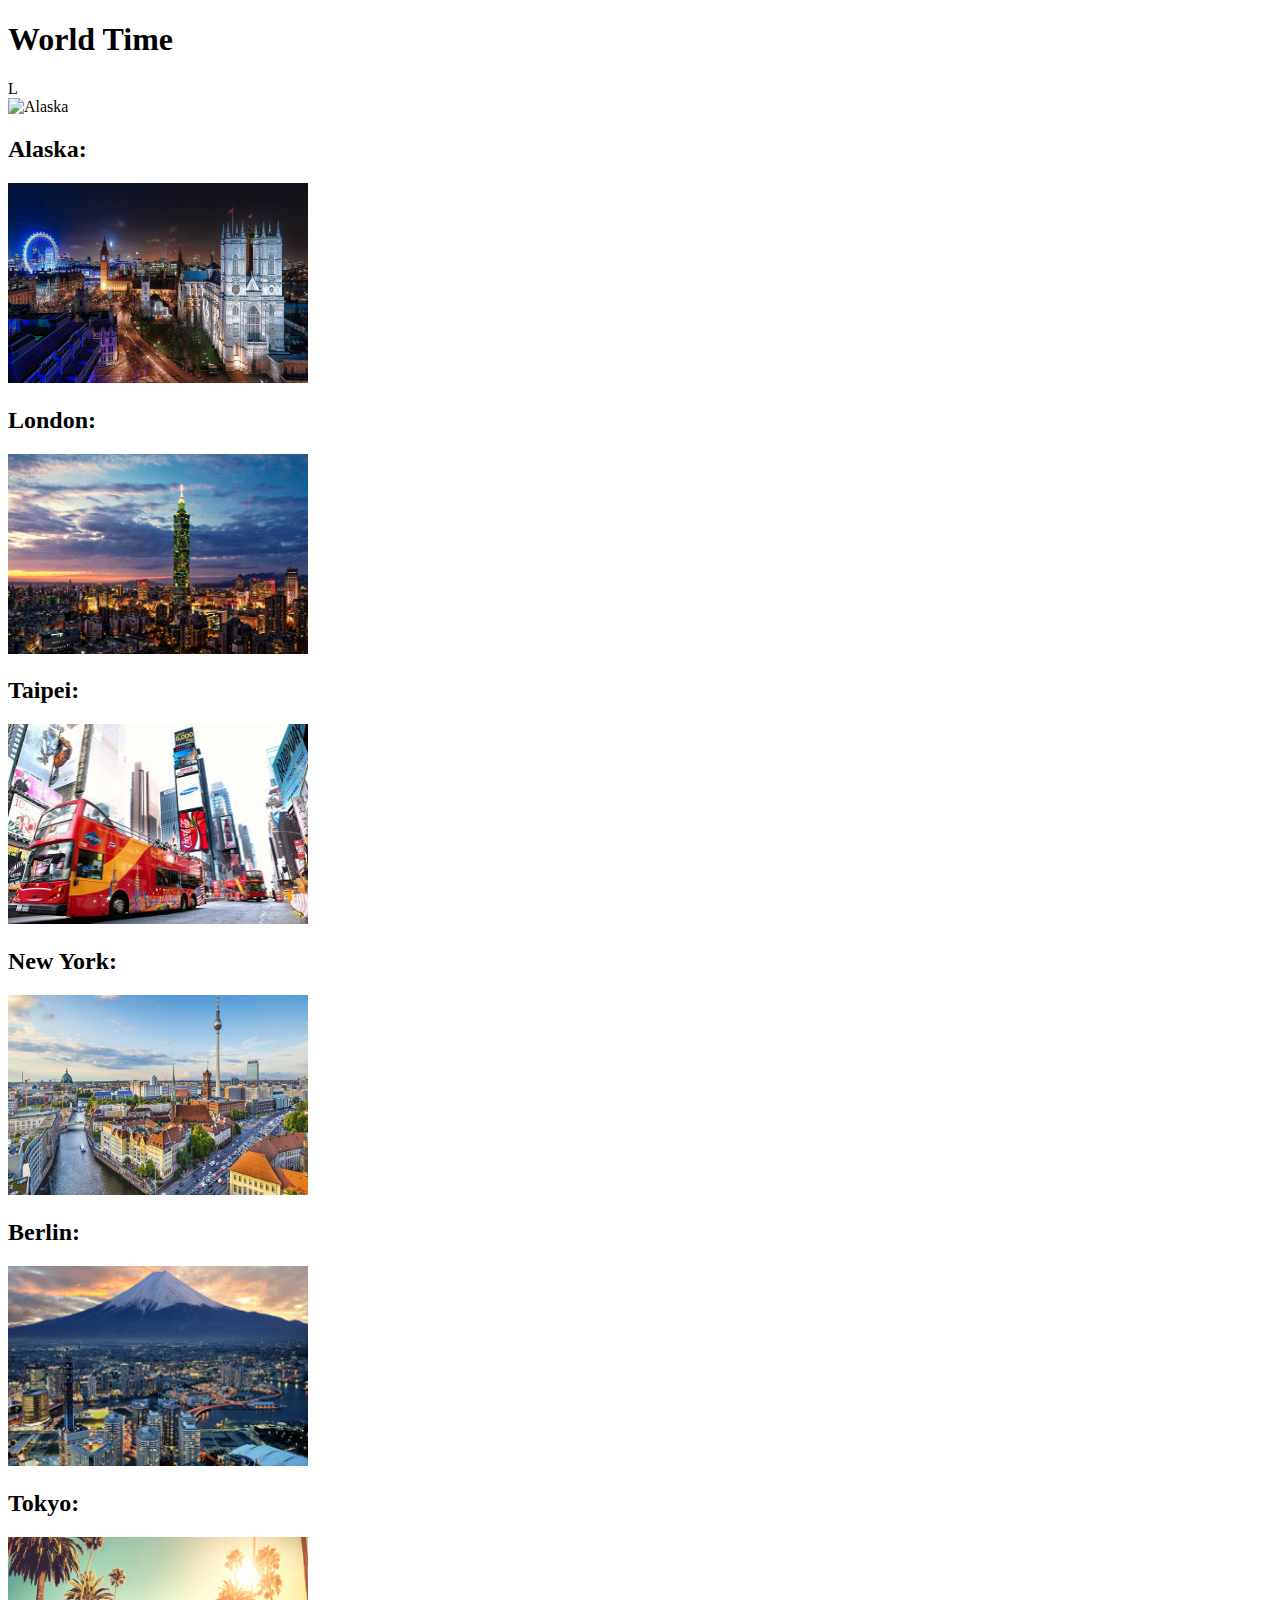
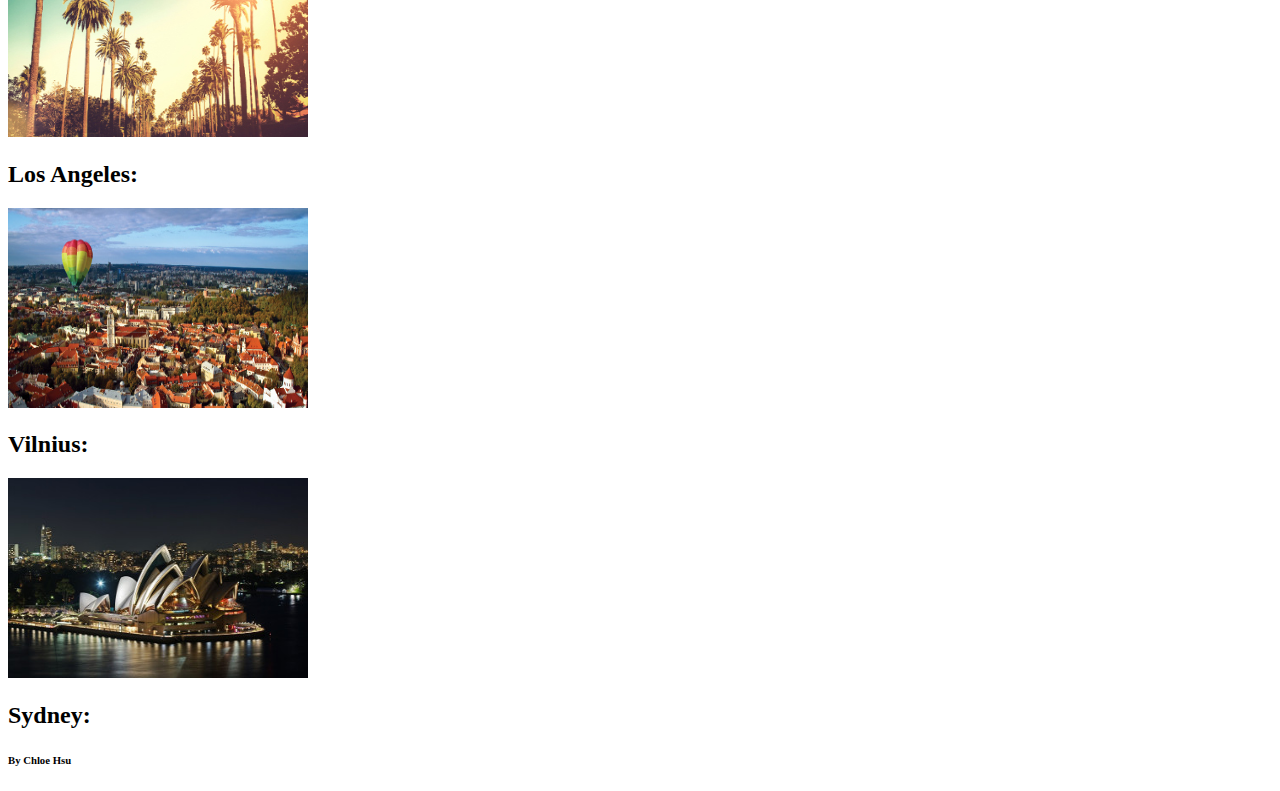
==== DigitalClock/index.html @ 46d44288 "Improved the image size to fix the speed while loading" ====
<!doctype html>
<html>
<head>
    <script src='jquery-3.1.1.min.js'></script>
    <link rel="stylesheet" href="digitalClock.css">
    <link rel="stylesheet" href="960.css">
    <link rel="stylesheet" href="reset.css">
    <link rel="stylesheet" href="text.css">
</head>
<body>

    <div id="container" class="container_12">
        <div id="header" class="grid_12">
            <h1>World Time</h1>L
        </div> <!-- end header !-->
        <div id= AlaskaPic class="grid_4 image">
            <img src="alaska.jpg" alt="Alaska" width="300" height="200"/>
            <div class="text"><h2>Alaska:<div id="alaskaTime"></div></h2></div>
        </div> <!-- end AlaskaPic !-->
        <div id= LondonPic class="grid_4 image">
            <img src="london.jpg" alt="London" width="300" height="200" />
            <div class="text"><h2>London:<div id="londonTime"></div></h2></div>
        </div> <!-- end LondonPic !-->
        <div id= TaipeiPic class="grid_4 image">
            <img src="taipei101.jpg" alt="Tapei101" width="300" height="200" />
            <div class="text"><h2>Taipei:<div id="taipeiTime"></div></h2></div>
        </div> <!-- end TaipeiPic !-->
        <div id= NewYorkPic class="grid_4 image">
            <img src="newyork.jpg" alt="NewYork" width="300" height="200" />
            <div class="text"><h2>New York:<div id="newyorkTime"></div></h2></div>
        </div> <!-- end NewWorkPic !-->
        <div id= BerlinPic class="grid_4 image">
            <img src="berlin.jpg" alt="Berlin" width="300" height="200" />
            <div class="text"><h2>Berlin:<div id="berlinTime"></div></h2></div>
        </div> <!-- end BerlinPic !-->
        <div id= TokyoPic class="grid_4 image">
            <img src="tokyo.jpg" alt="Tokyo" width="300" height="200" />
            <div class="text"><h2>Tokyo:<div id="tokyoTime"></div></h2></div>
        </div> <!-- end TokyoPic !-->
        <div id= LAPic class="grid_4 image">
            <img src="LA.jpg" alt="Los Angeles" width="300" height="200" />
            <div class="text"><h2>Los Angeles:<div id="losangelesTime"></div></h2></div>
        </div> <!-- end LAPic !-->
        <div id= VilniusPic class="grid_4 image">
            <img src="vilnius.jpg" alt="Vilnius" width="300" height="200" />
            <div class="text"><h2>Vilnius:<div id="vilniusTime"></div></h2></div>
        </div> <!-- end VilniuskPic !-->
        <div id= SydneyPic class="grid_4 image">
            <img src="sydney.jpg" alt="Sydney" width="300" height="200" />
            <div class="text"><h2>Sydney:<div id="sydneyTime"></div></h2></div>
        </div> <!-- end SydneyPic !-->
         <div id="footer" class="grid_12">
            <h6>By Chloe Hsu</h6>
        </div> <!-- end header !-->
    </div> <!--end container !-->

    <script src="moment.js"></script>
    <script src="moment-timezone.js"></script>
    <script src="moment-timezone-with-data-2012-2022.js"></script>
    <script src="digitalClock.js"></script>
</body>
</html>
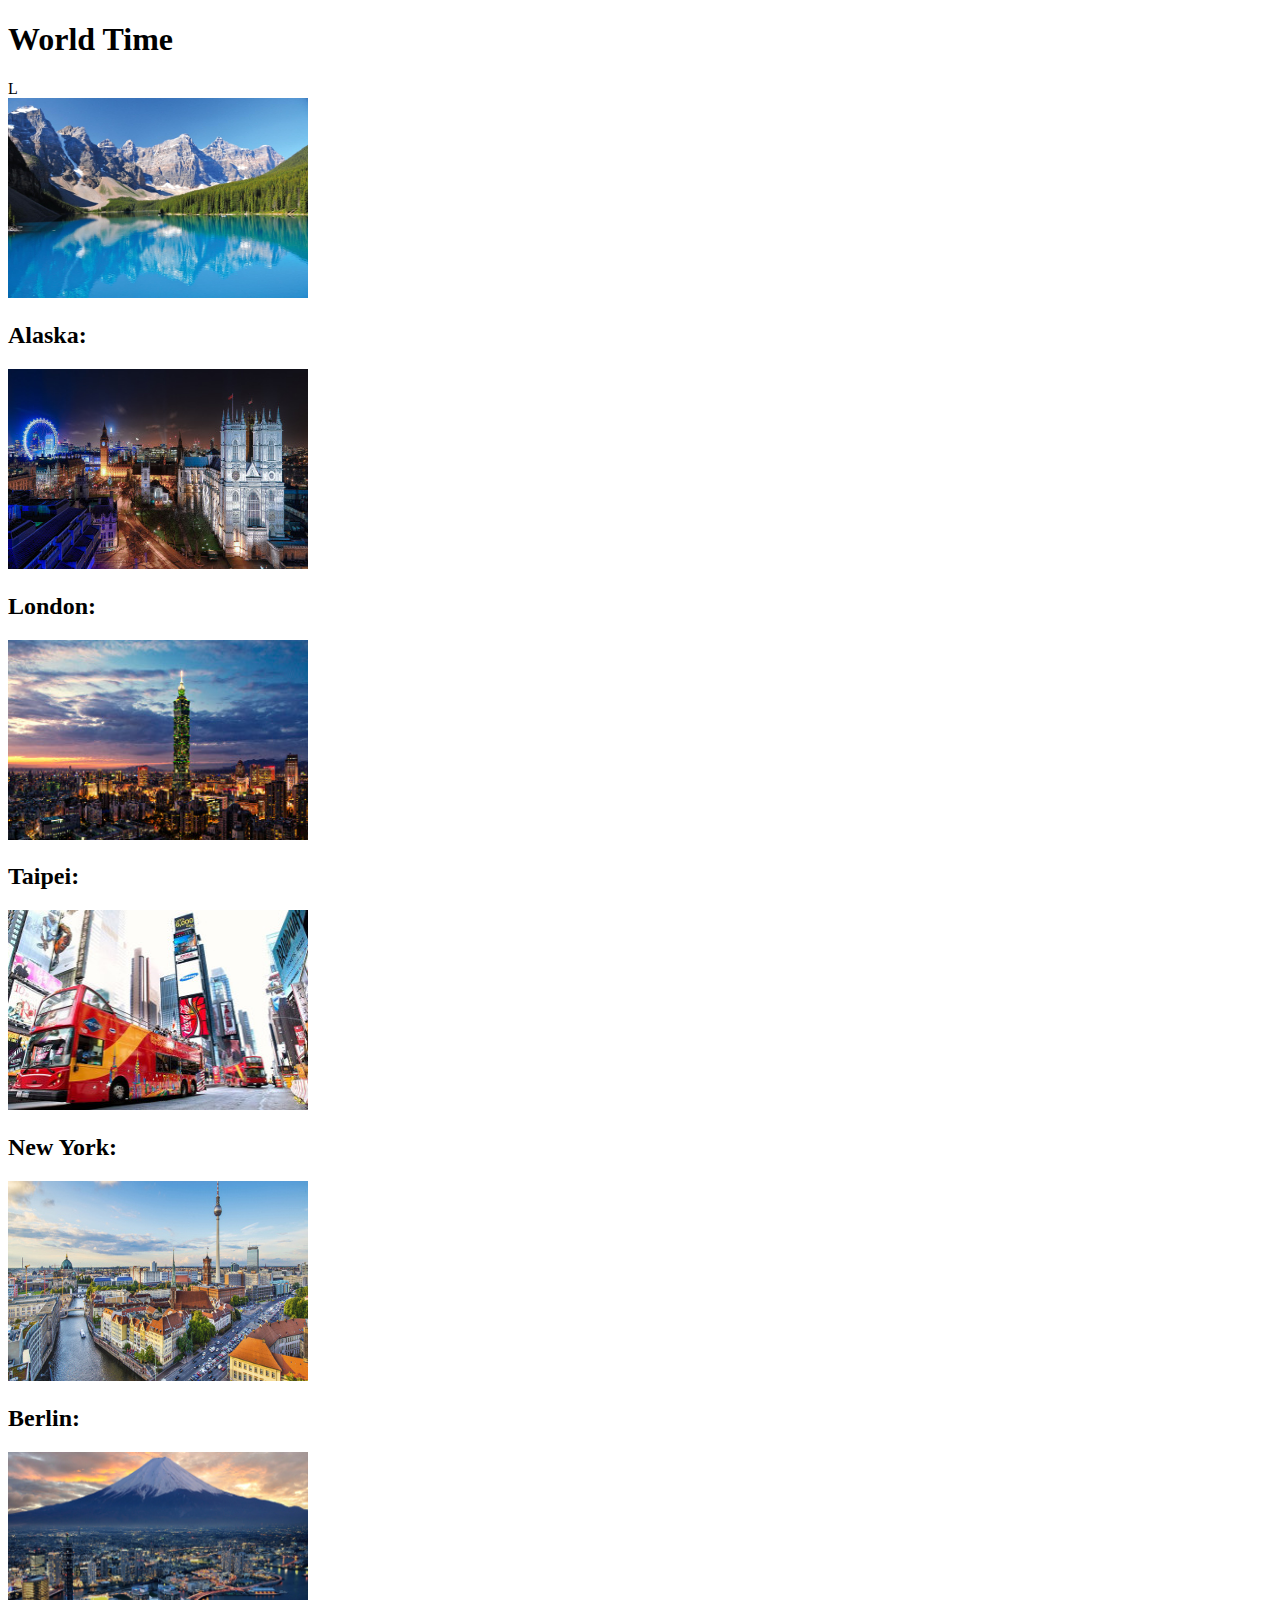
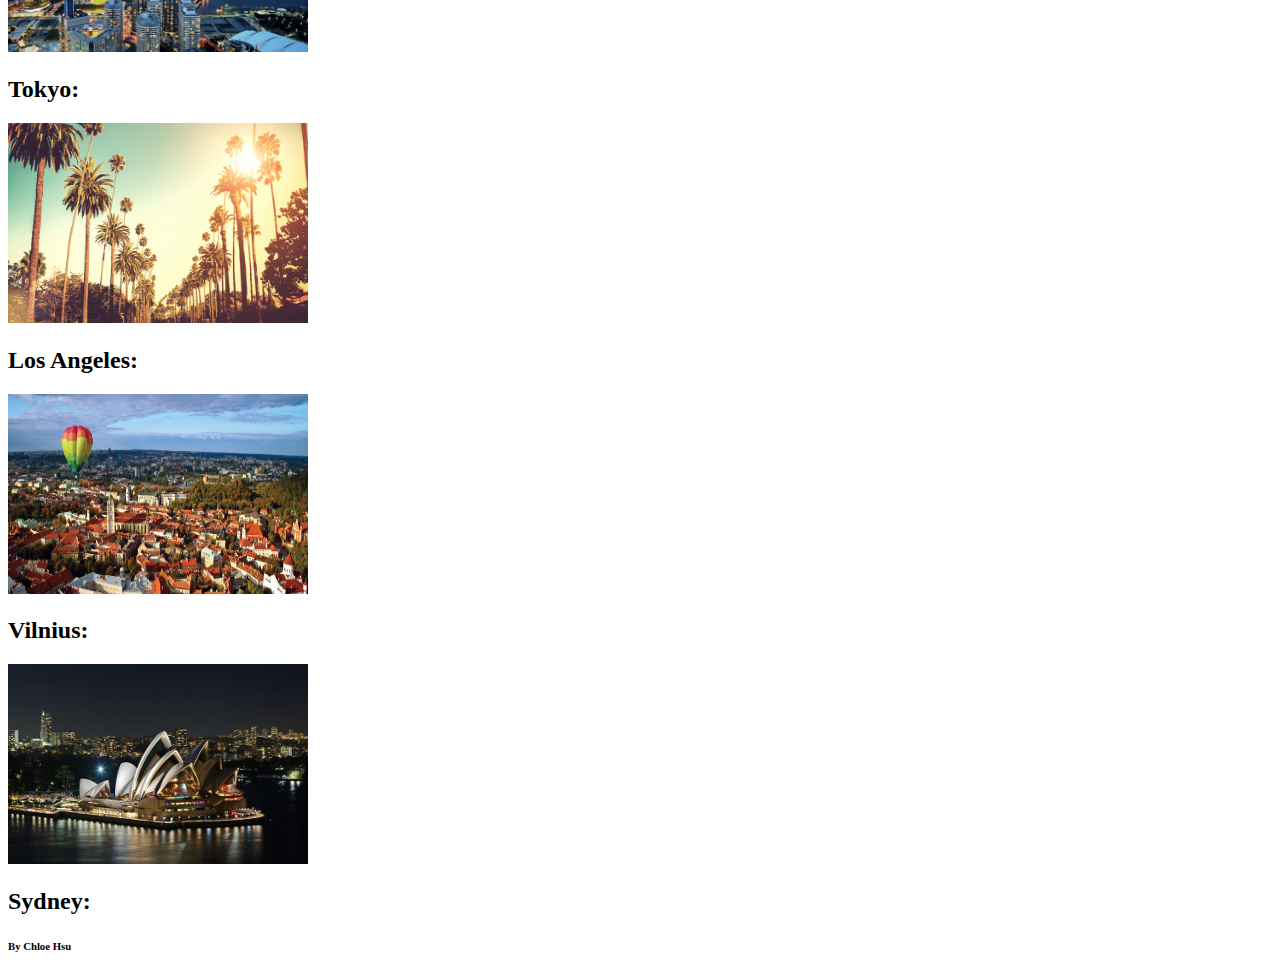
==== commit 470dad7c: "Fixed the  issue of 'Alaska picture not found'" ====
--- a/DigitalClock/index.html
+++ b/DigitalClock/index.html
@@ -14,7 +14,7 @@
             <h1>World Time</h1>L
         </div> <!-- end header !-->
         <div id= AlaskaPic class="grid_4 image">
-            <img src="alaska.jpg" alt="Alaska" width="300" height="200"/>
+            <img src="Alaska.jpg" alt="Alaska" width="300" height="200"/>
             <div class="text"><h2>Alaska:<div id="alaskaTime"></div></h2></div>
         </div> <!-- end AlaskaPic !-->
         <div id= LondonPic class="grid_4 image">
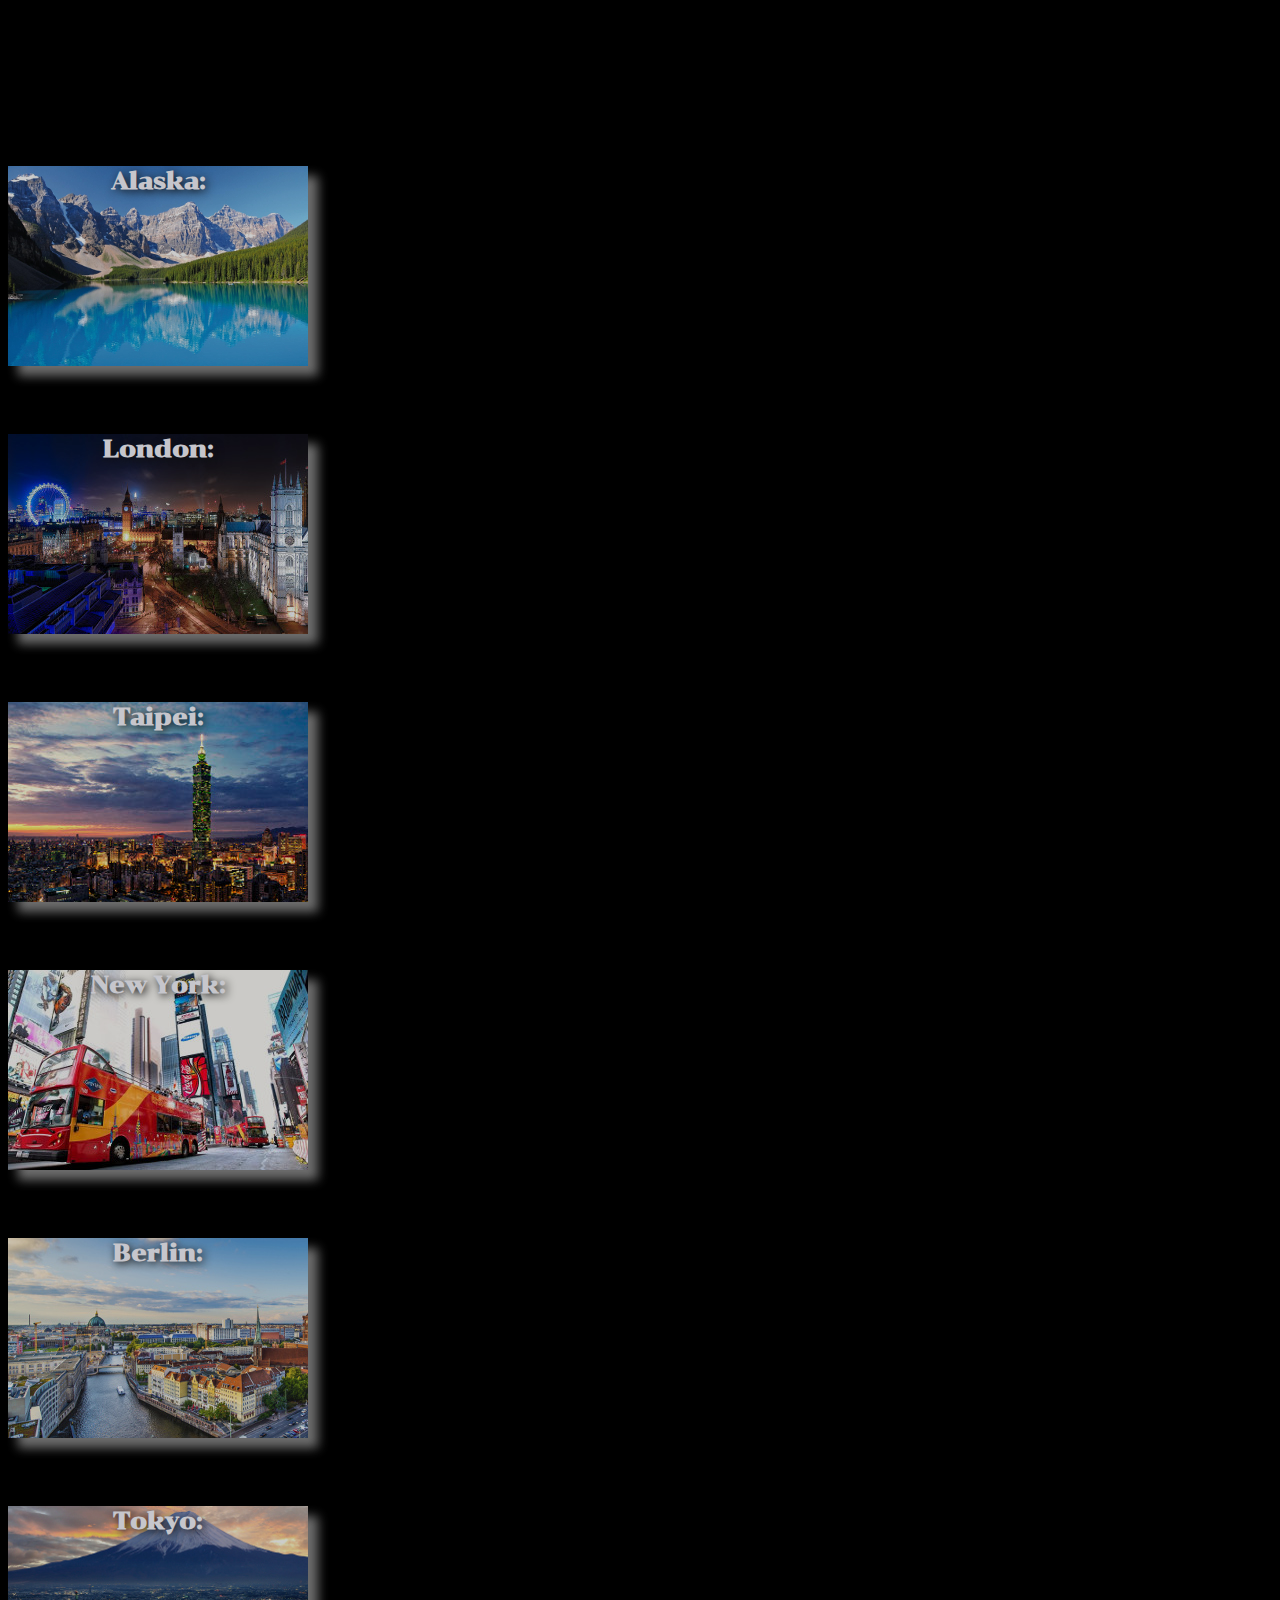
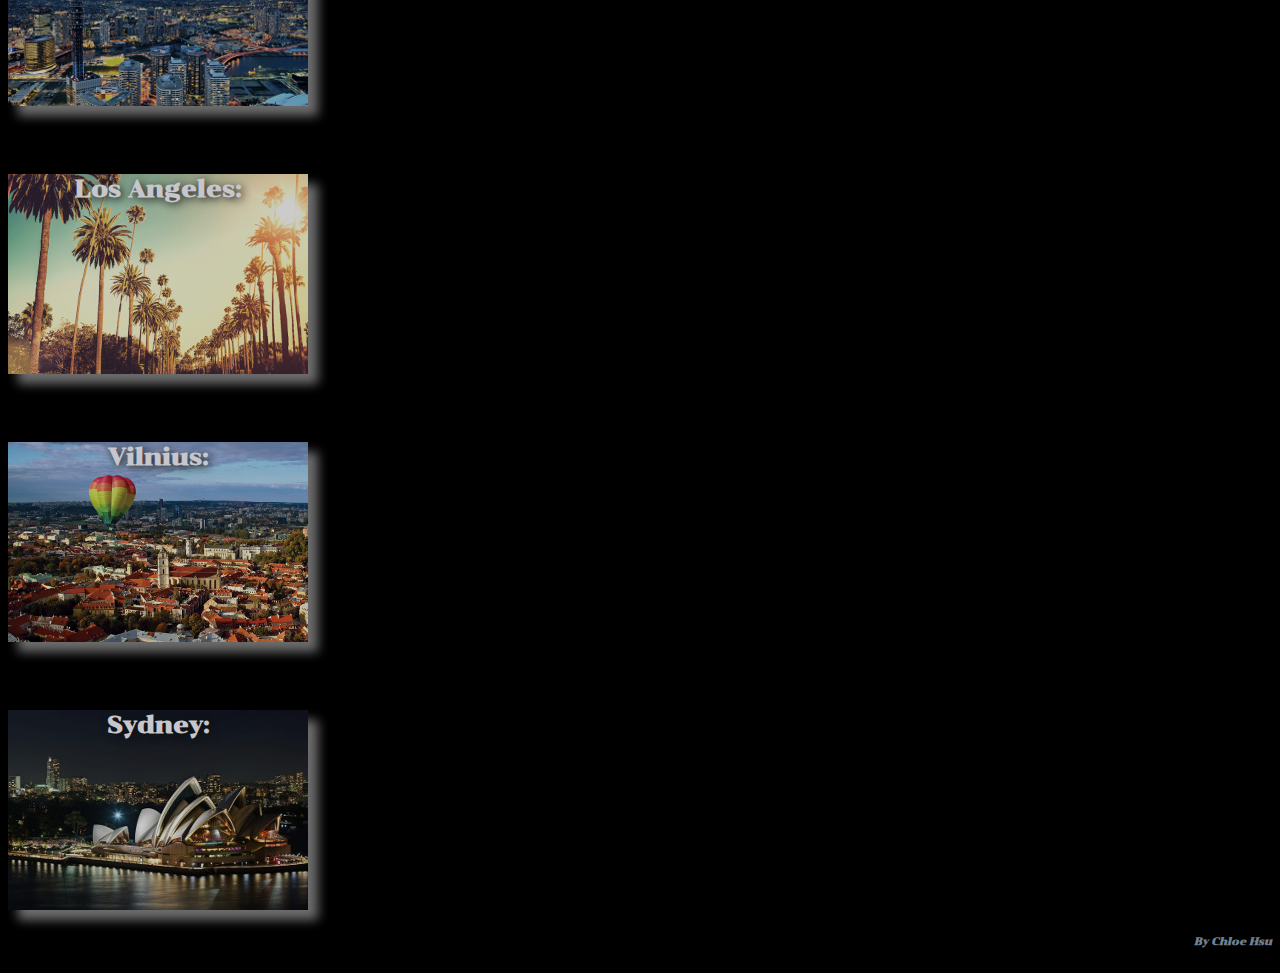
==== commit 424a3d42: "Added night time pic of Berlin for switching day time and night time" ====
--- a/DigitalClock/index.html
+++ b/DigitalClock/index.html
@@ -13,40 +13,31 @@
         <div id="header" class="grid_12">
             <h1>World Time</h1>L
         </div> <!-- end header !-->
-        <div id= AlaskaPic class="grid_4 image">
-            <img src="Alaska.jpg" alt="Alaska" width="300" height="200"/>
+        <div id= "AlaskaPic" class="grid_4 image">
             <div class="text"><h2>Alaska:<div id="alaskaTime"></div></h2></div>
         </div> <!-- end AlaskaPic !-->
-        <div id= LondonPic class="grid_4 image">
-            <img src="london.jpg" alt="London" width="300" height="200" />
+        <div id= "LondonPic" class="grid_4 image">
             <div class="text"><h2>London:<div id="londonTime"></div></h2></div>
         </div> <!-- end LondonPic !-->
-        <div id= TaipeiPic class="grid_4 image">
-            <img src="taipei101.jpg" alt="Tapei101" width="300" height="200" />
+        <div id= "TaipeiPic" class="grid_4 image">
             <div class="text"><h2>Taipei:<div id="taipeiTime"></div></h2></div>
         </div> <!-- end TaipeiPic !-->
-        <div id= NewYorkPic class="grid_4 image">
-            <img src="newyork.jpg" alt="NewYork" width="300" height="200" />
+        <div id= "NewYorkPic" class="grid_4 image">
             <div class="text"><h2>New York:<div id="newyorkTime"></div></h2></div>
         </div> <!-- end NewWorkPic !-->
-        <div id= BerlinPic class="grid_4 image">
-            <img src="berlin.jpg" alt="Berlin" width="300" height="200" />
+        <div id= "BerlinPic" class="grid_4 image">
             <div class="text"><h2>Berlin:<div id="berlinTime"></div></h2></div>
         </div> <!-- end BerlinPic !-->
-        <div id= TokyoPic class="grid_4 image">
-            <img src="tokyo.jpg" alt="Tokyo" width="300" height="200" />
+        <div id= "TokyoPic" class="grid_4 image">
             <div class="text"><h2>Tokyo:<div id="tokyoTime"></div></h2></div>
         </div> <!-- end TokyoPic !-->
-        <div id= LAPic class="grid_4 image">
-            <img src="LA.jpg" alt="Los Angeles" width="300" height="200" />
+        <div id= "LAPic" class="grid_4 image">
             <div class="text"><h2>Los Angeles:<div id="losangelesTime"></div></h2></div>
         </div> <!-- end LAPic !-->
-        <div id= VilniusPic class="grid_4 image">
-            <img src="vilnius.jpg" alt="Vilnius" width="300" height="200" />
+        <div id= "VilniusPic" class="grid_4 image">
             <div class="text"><h2>Vilnius:<div id="vilniusTime"></div></h2></div>
         </div> <!-- end VilniuskPic !-->
-        <div id= SydneyPic class="grid_4 image">
-            <img src="sydney.jpg" alt="Sydney" width="300" height="200" />
+        <div id= "SydneyPic" class="grid_4 image">
             <div class="text"><h2>Sydney:<div id="sydneyTime"></div></h2></div>
         </div> <!-- end SydneyPic !-->
          <div id="footer" class="grid_12">
--- a/DigitalClock/digitalClock.css
+++ b/DigitalClock/digitalClock.css
@@ -0,0 +1,75 @@
+@import url('https://fonts.googleapis.com/css?family=Baloo|Chonburi');
+
+body {
+    background-color: black;
+}
+
+
+.image {
+    width: 300px;
+    height: 200px;
+    margin-bottom: 20px;
+    opacity: 0.8;
+    box-shadow: 10px 10px 10px #888888;
+    transition: all .2s ease-in-out;
+    
+}
+
+.image:hover {
+    opacity: 1.0;
+    transform: scale(1.1,1.1);
+}
+.text {
+    color: ghostwhite;
+    text-shadow: 2px 2px 8px #161615;
+    text-align: center;
+    margin-top: 68px;
+    font-family: 'Chonburi', cursive;
+    
+}
+
+#AlaskaPic {
+    background-image: url('Alaska.jpg');
+}
+
+#LondonPic {
+    background-image: url('london.jpg');
+   
+}
+#TaipeiPic {
+    background-image: url('taipei101.jpg');
+}
+#NewYorkPic {
+    background-image: url('newyork.jpg');
+}
+#BerlinPic {
+    background-image: url('berlin.jpg');
+    
+}
+
+#BerlinPic.berlinNight {
+    background-image: url('berlinNight.jpg');
+}
+
+#TokyoPic {
+    background-image: url('tokyo.jpg');
+}
+#LAPic {
+    background-image: url('LA.jpg');
+}
+#VilniusPic {
+    background-image: url('vilnius.jpg');
+}
+#SydneyPic {
+    background-image: url('sydney.jpg');
+}
+
+
+
+
+h6 {
+    color: slategray;
+    font-style: italic;
+    text-align: right;
+    font-family: 'Chonburi', cursive;
+}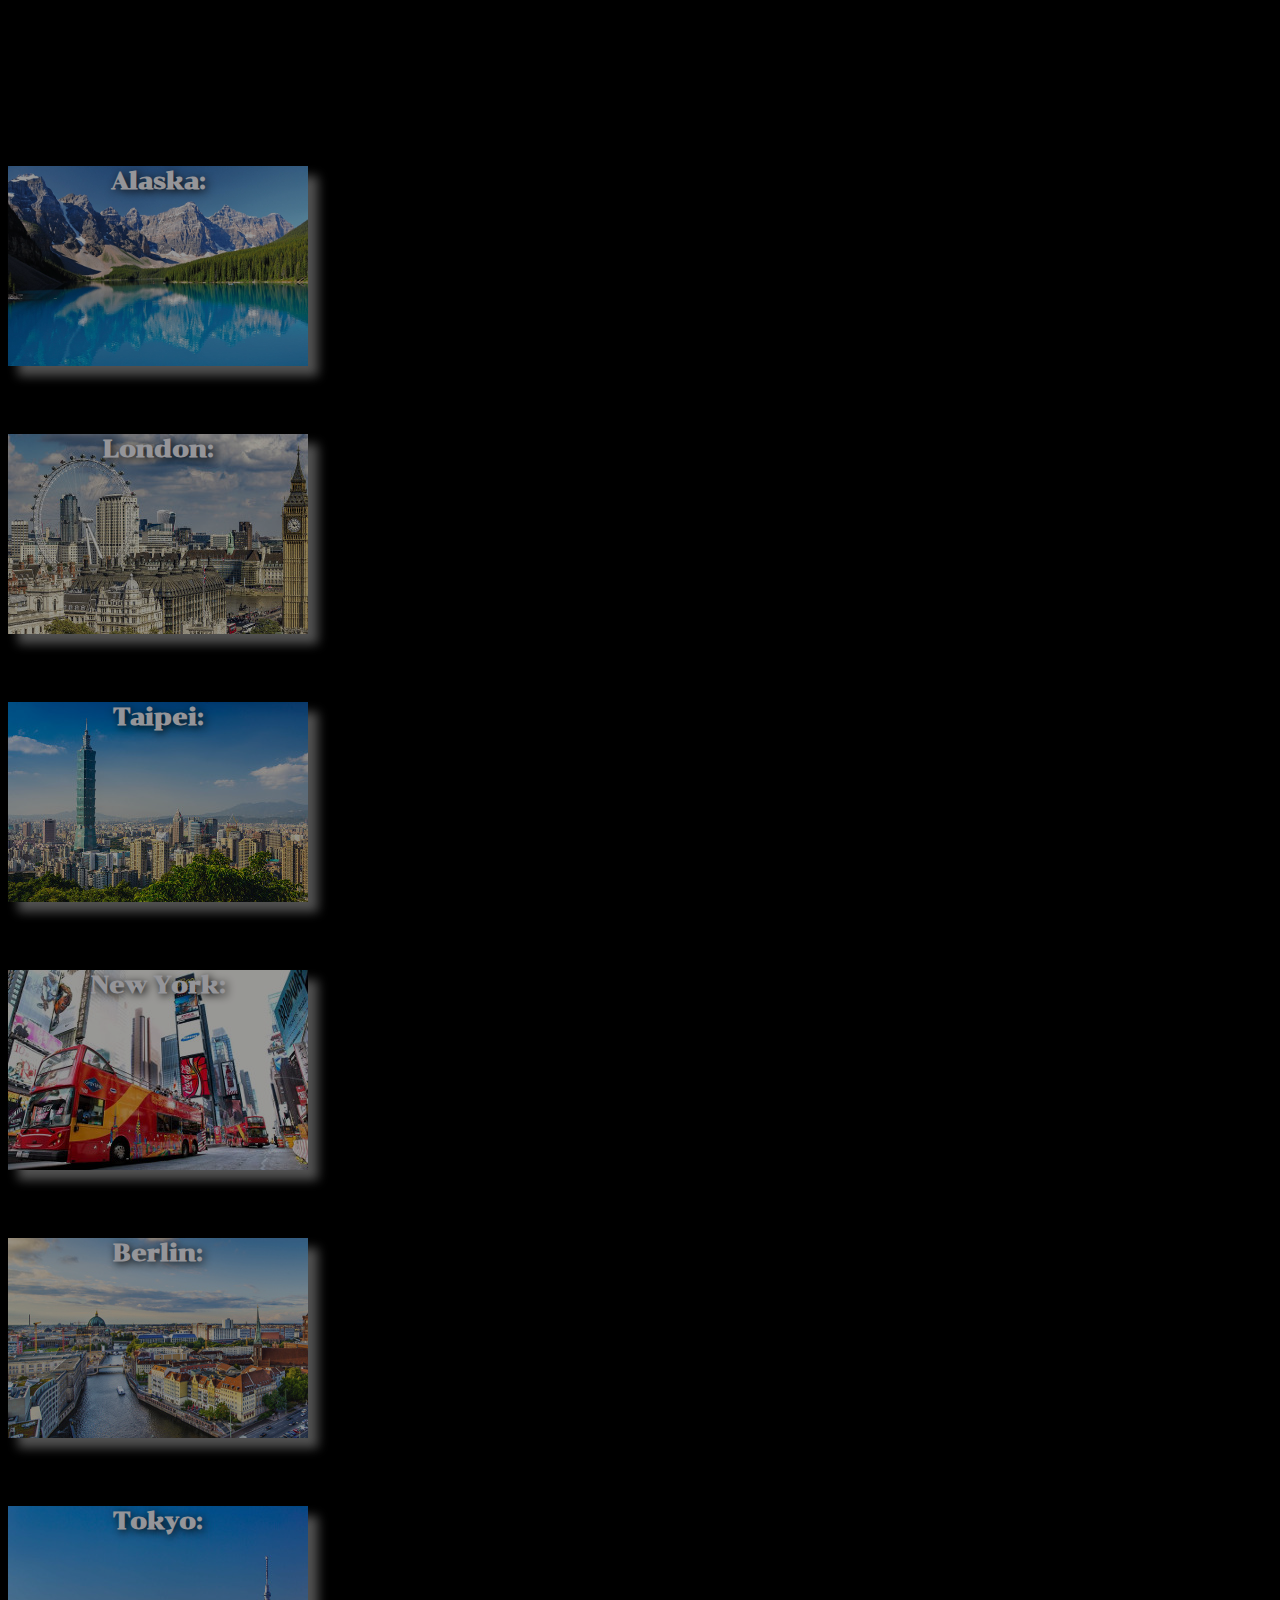
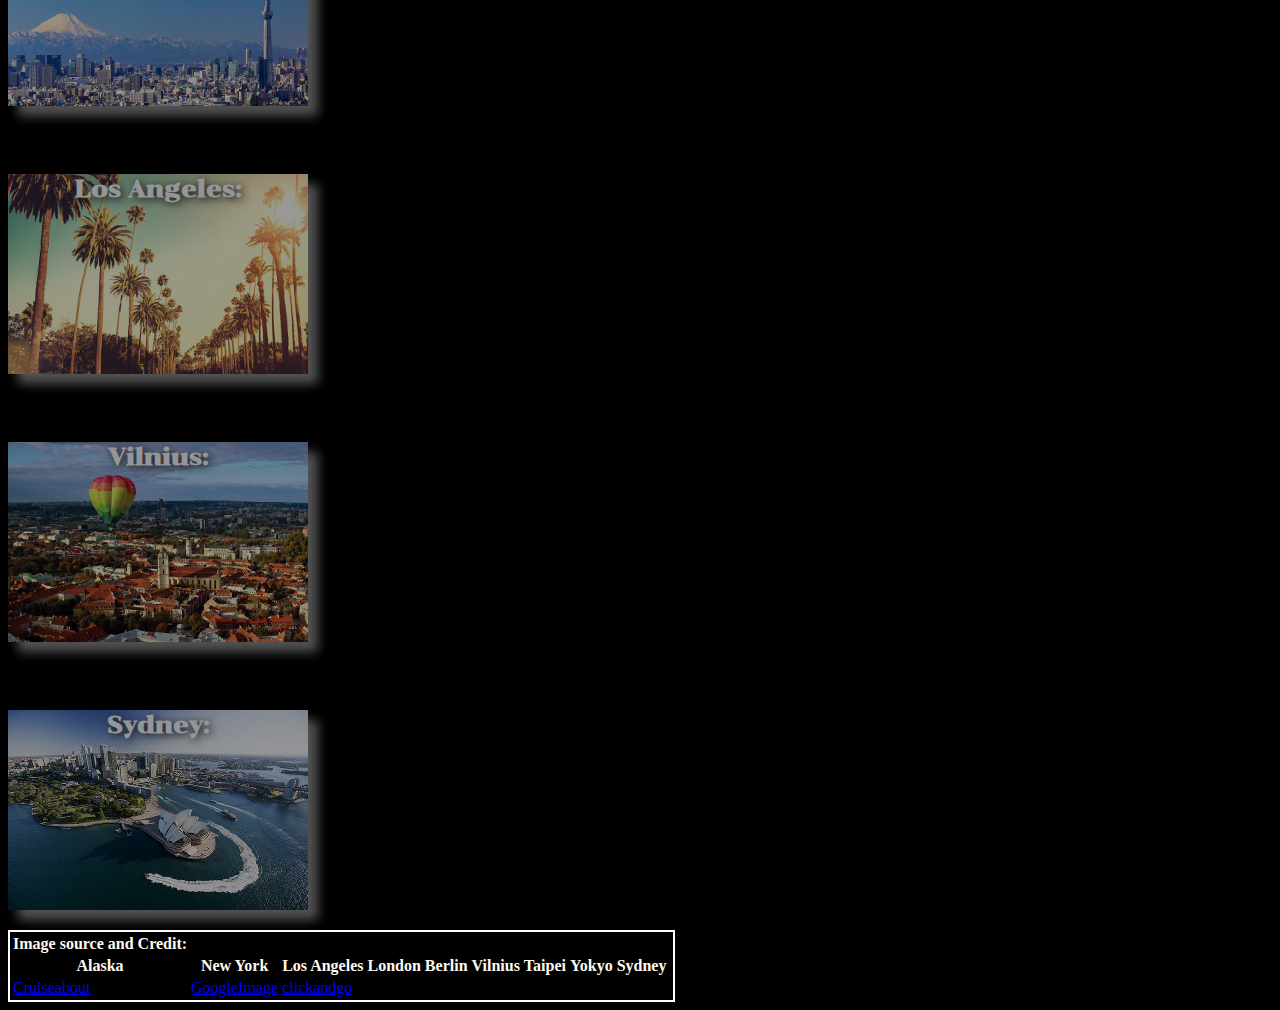
==== commit 4e0046f0: "Add Udacity project to the playground" ====
--- a/DigitalClock/index.html
+++ b/DigitalClock/index.html
@@ -41,7 +41,39 @@
             <div class="text"><h2>Sydney:<div id="sydneyTime"></div></h2></div>
         </div> <!-- end SydneyPic !-->
          <div id="footer" class="grid_12">
-            <h6>By Chloe Hsu</h6>
+             <table>
+                 <tr>
+                    <th>Image source and Credit:</th>
+                    <th></th>
+                    <th></th>
+                    <th></th>
+                    <th></th>
+                    <th></th>
+                    <th></th>
+                    <th></th>
+                    <th></th>
+                    <th></th>
+                                
+                </tr>
+                <tr>
+                    <th>Alaska</th>
+                    <th>New York</th>
+                    <th>Los Angeles</th>
+                    <th>London</th>
+                    <th>Berlin</th>
+                    <th>Vilnius</th>
+                    <th>Taipei</th>
+                    <th>Yokyo</th>
+                    <th>Sydney</th>
+                </tr>
+                <tr>
+                    <td><a href="http://www.cruiseabout.com.au/cruise-news/pack-canada-alaska-cruise">Cruiseabout</a></td>
+                    <td><a href="https://goo.gl/images/JbnMGY">GoogleImage</a></td>
+                    <td><a href="https://www.clickandgo.com/blog/2016/07/22/explore-los-angeles-like-a-local/">clickandgo</a></td>
+                </tr>
+
+                    <!--<li>Daniel A.</li>!-->
+            </table>
         </div> <!-- end header !-->
     </div> <!--end container !-->
 
--- a/DigitalClock/digitalClock.css
+++ b/DigitalClock/digitalClock.css
@@ -9,7 +9,7 @@
     width: 300px;
     height: 200px;
     margin-bottom: 20px;
-    opacity: 0.8;
+    opacity: 0.6;
     box-shadow: 10px 10px 10px #888888;
     transition: all .2s ease-in-out;
     
@@ -31,20 +31,31 @@
 #AlaskaPic {
     background-image: url('Alaska.jpg');
 }
+#AlaskaPic.alaskaNight {
+    background-image: url('alaskaNight.jpg');
+}
 
 #LondonPic {
     background-image: url('london.jpg');
-   
 }
+#LondonPic.londonNight {
+    background-image: url('londonNight.jpg');
+}
+
 #TaipeiPic {
+    background-image: url('taipeiDay.jpg');
+}
+#TaipeiPic.taipeiNight {
     background-image: url('taipei101.jpg');
 }
 #NewYorkPic {
     background-image: url('newyork.jpg');
 }
+#NewYorkPic.newyorkNight {
+    background-image: url('newyorkNight.jpg');
+}
 #BerlinPic {
     background-image: url('berlin.jpg');
-    
 }
 
 #BerlinPic.berlinNight {
@@ -54,19 +65,38 @@
 #TokyoPic {
     background-image: url('tokyo.jpg');
 }
+#TokyoPic.tokyoNight {
+    background-image: url('tokyoNight.jpg');
+}
 #LAPic {
     background-image: url('LA.jpg');
+}
+#LAPic.LANight {
+    background-image: url('LANight.jpg');
 }
 #VilniusPic {
     background-image: url('vilnius.jpg');
 }
+#VilniusPic.vilniusNight {
+    background-image: url('vilniusNight.jpg');
+}
 #SydneyPic {
     background-image: url('sydney.jpg');
 }
+#SydneyPic.sydneyNight {
+    background-image: url('sydneyNight.jpg');
+}
 
+.catagory {
+    text-align:left;
+}
 
-
-
+table {
+    border: 2px solid white;
+}
+th {
+    color:floralwhite
+}
 h6 {
     color: slategray;
     font-style: italic;
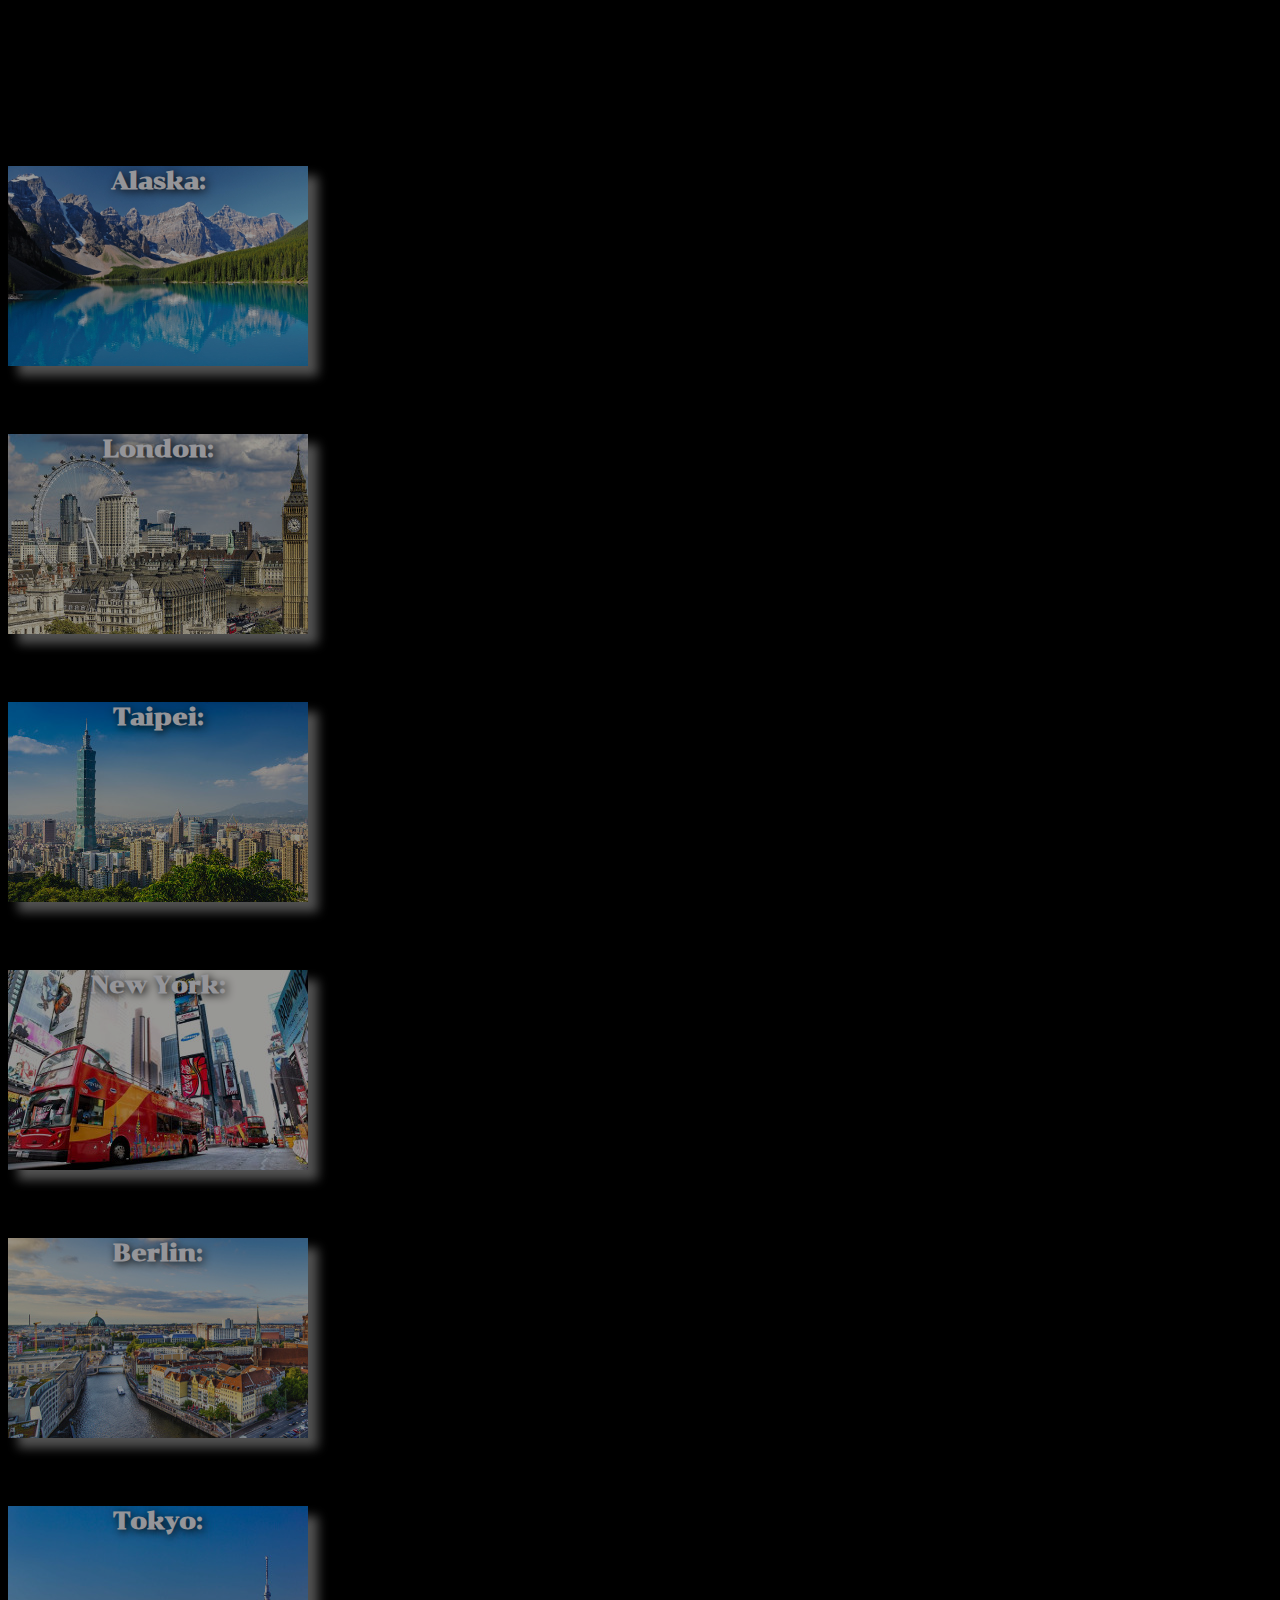
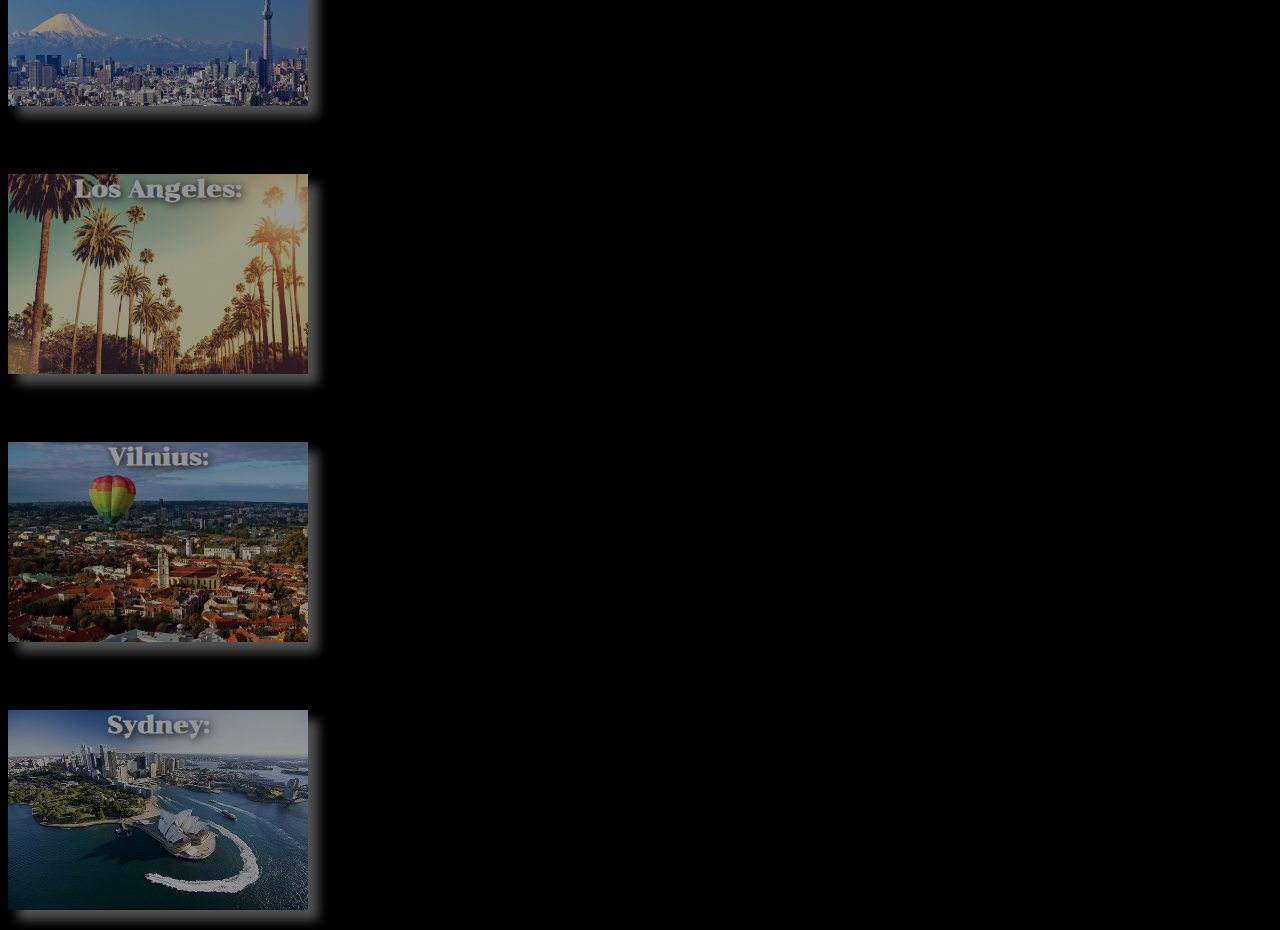
==== commit 886b50bd: "Update the projects and playground home page" ====
--- a/DigitalClock/index.html
+++ b/DigitalClock/index.html
@@ -40,40 +40,6 @@
         <div id= "SydneyPic" class="grid_4 image">
             <div class="text"><h2>Sydney:<div id="sydneyTime"></div></h2></div>
         </div> <!-- end SydneyPic !-->
-         <div id="footer" class="grid_12">
-             <table>
-                 <tr>
-                    <th>Image source and Credit:</th>
-                    <th></th>
-                    <th></th>
-                    <th></th>
-                    <th></th>
-                    <th></th>
-                    <th></th>
-                    <th></th>
-                    <th></th>
-                    <th></th>
-                                
-                </tr>
-                <tr>
-                    <th>Alaska</th>
-                    <th>New York</th>
-                    <th>Los Angeles</th>
-                    <th>London</th>
-                    <th>Berlin</th>
-                    <th>Vilnius</th>
-                    <th>Taipei</th>
-                    <th>Yokyo</th>
-                    <th>Sydney</th>
-                </tr>
-                <tr>
-                    <td><a href="http://www.cruiseabout.com.au/cruise-news/pack-canada-alaska-cruise">Cruiseabout</a></td>
-                    <td><a href="https://goo.gl/images/JbnMGY">GoogleImage</a></td>
-                    <td><a href="https://www.clickandgo.com/blog/2016/07/22/explore-los-angeles-like-a-local/">clickandgo</a></td>
-                </tr>
-
-                    <!--<li>Daniel A.</li>!-->
-            </table>
         </div> <!-- end header !-->
     </div> <!--end container !-->
 
